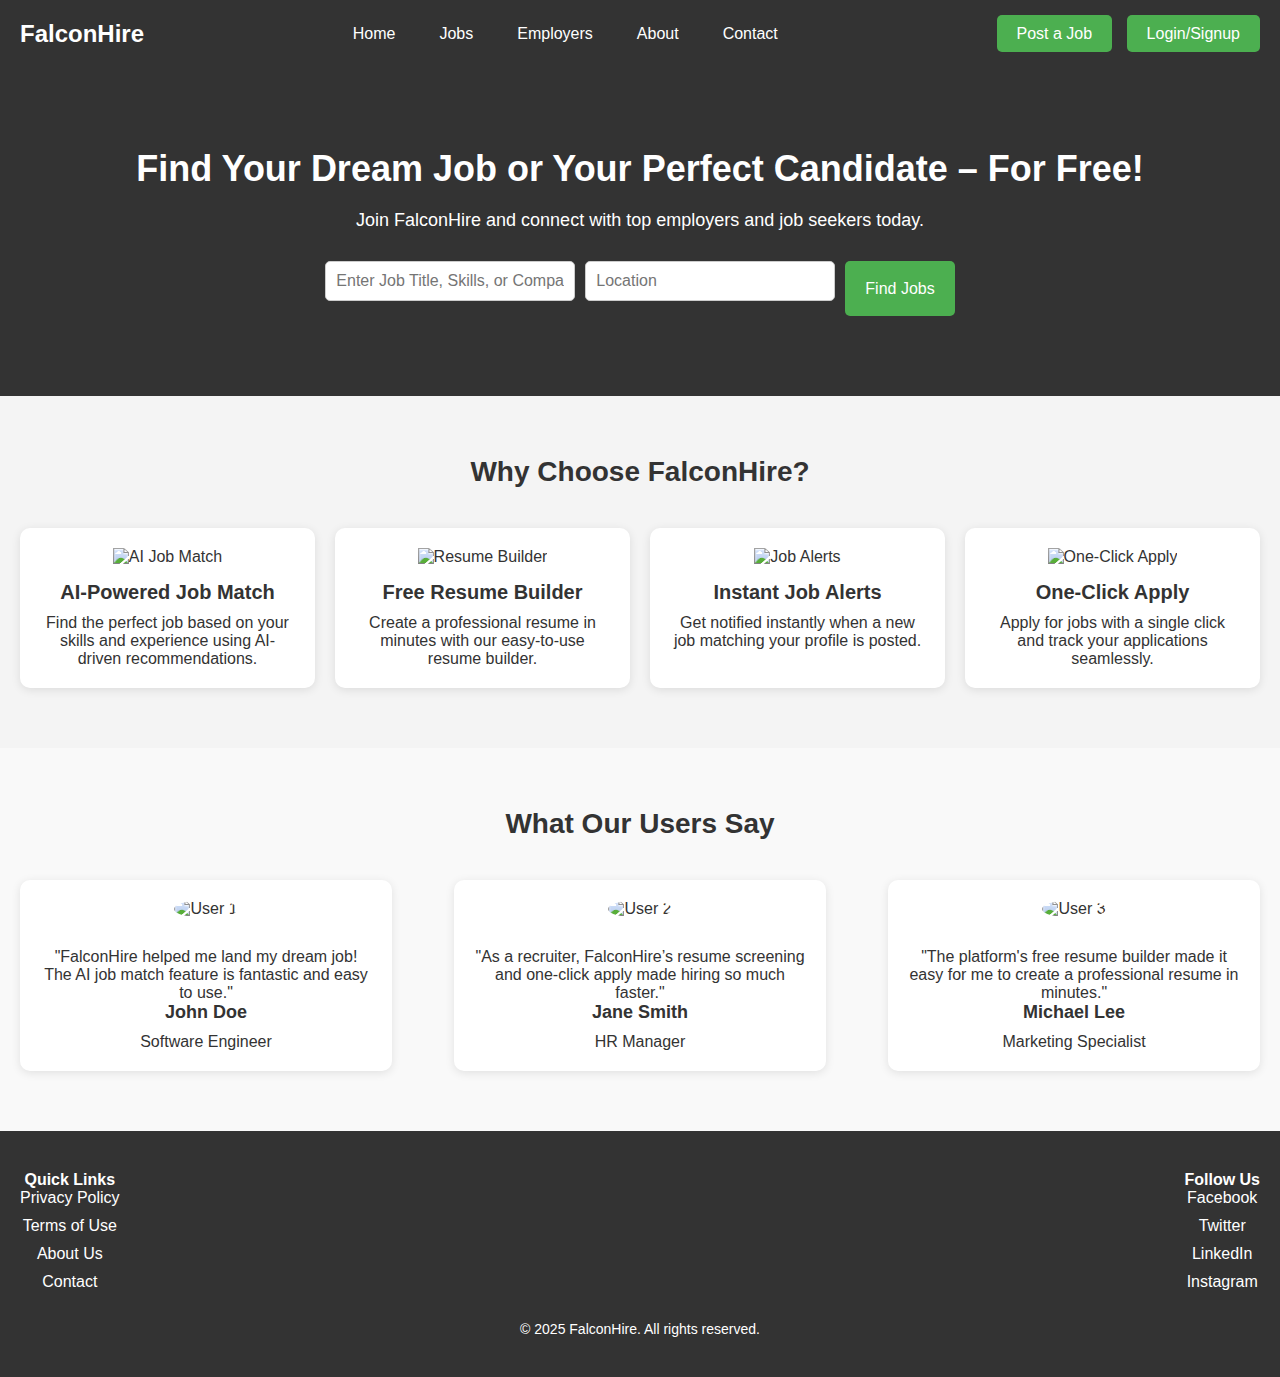
==== index.html @ 99f93672 "Landing page and Login Signup" ====
<!DOCTYPE html>
<html lang="en">
<head>
    <meta charset="UTF-8">
    <meta name="viewport" content="width=device-width, initial-scale=1.0">
    <title>FalconHire</title>
    <link rel="stylesheet" href="style.css">
    <script src="script.js" defer></script>
</head>
<body>

    <!-- Header -->
    <header>
        <nav class="navbar">
            <h3 class="logo">FalconHire</h3>
            <ul class="nav-links">
                <li><a href="#">Home</a></li>
                <li><a href="#">Jobs</a></li>
                <li><a href="#">Employers</a></li>
                <li><a href="#">About</a></li>
                <li><a href="#">Contact</a></li>
            </ul>
            <div class="cta-buttons">
                <a href="#" class="post-job-btn">Post a Job</a>
                <a href="login.html" class="login-btn">Login/Signup</a>
            </div>
            <div class="hamburger" id="hamburger-menu">☰</div>
        </nav>
    </header>

    <!-- Hero Section -->
    <section class="hero">
        <div class="hero-content">
            <h1>Find Your Dream Job or Your Perfect Candidate – For Free!</h1>
            <p>Join FalconHire and connect with top employers and job seekers today.</p>
            <div class="search-bar">
                <input type="text" placeholder="Enter Job Title, Skills, or Company">
                <input type="text" placeholder="Location">
                <button class="find-jobs-btn">Find Jobs</button>
            </div>
        </div>
    </section>

    <!-- Key Features Section -->
    <section class="key-features">
        <h2>Why Choose FalconHire?</h2>
        <div class="features-grid">
            <div class="feature">
                <img src="ai-match-icon.png" alt="AI Job Match">
                <h3>AI-Powered Job Match</h3>
                <p>Find the perfect job based on your skills and experience using AI-driven recommendations.</p>
            </div>
            <div class="feature">
                <img src="resume-builder-icon.png" alt="Resume Builder">
                <h3>Free Resume Builder</h3>
                <p>Create a professional resume in minutes with our easy-to-use resume builder.</p>
            </div>
            <div class="feature">
                <img src="job-alerts-icon.png" alt="Job Alerts">
                <h3>Instant Job Alerts</h3>
                <p>Get notified instantly when a new job matching your profile is posted.</p>
            </div>
            <div class="feature">
                <img src="one-click-apply-icon.png" alt="One-Click Apply">
                <h3>One-Click Apply</h3>
                <p>Apply for jobs with a single click and track your applications seamlessly.</p>
            </div>
        </div>
    </section>

    <!-- Testimonials Section -->
    <section class="testimonials">
        <h2>What Our Users Say</h2>
        <div class="testimonial-cards">
            <div class="testimonial">
                <img src="testimonial-1.jpg" alt="User 1">
                <p>"FalconHire helped me land my dream job! The AI job match feature is fantastic and easy to use."</p>
                <h4>John Doe</h4>
                <p>Software Engineer</p>
            </div>
            <div class="testimonial">
                <img src="testimonial-2.jpg" alt="User 2">
                <p>"As a recruiter, FalconHire’s resume screening and one-click apply made hiring so much faster."</p>
                <h4>Jane Smith</h4>
                <p>HR Manager</p>
            </div>
            <div class="testimonial">
                <img src="testimonial-3.jpg" alt="User 3">
                <p>"The platform's free resume builder made it easy for me to create a professional resume in minutes."</p>
                <h4>Michael Lee</h4>
                <p>Marketing Specialist</p>
            </div>
        </div>
    </section>

    <!-- Footer Section -->
    <footer>
        <div class="footer-content">
            <div class="quick-links">
                <h4>Quick Links</h4>
                <ul>
                    <li><a href="#">Privacy Policy</a></li>
                    <li><a href="#">Terms of Use</a></li>
                    <li><a href="#">About Us</a></li>
                    <li><a href="#">Contact</a></li>
                </ul>
            </div>
            <div class="social-media">
                <h4>Follow Us</h4>
                <ul>
                    <li><a href="#">Facebook</a></li>
                    <li><a href="#">Twitter</a></li>
                    <li><a href="#">LinkedIn</a></li>
                    <li><a href="#">Instagram</a></li>
                </ul>
            </div>
        </div>
        <div class="footer-bottom">
            <p>&copy; 2025 FalconHire. All rights reserved.</p>
        </div>
    </footer>

    <!-- Scroll-to-Top Button -->
    <button id="scroll-to-top" title="Go to top">↑</button>

</body>
</html>

<!-- Login/Signup Page HTML -->
<!DOCTYPE html>
<html lang="en">
<head>
    <meta charset="UTF-8">
    <meta name="viewport" content="width=device-width, initial-scale=1.0">
    <title>Login/Signup - FalconHire</title>
    <link rel="stylesheet" href="style.css">
    <script src="script.js" defer></script>
</head>
<body>


</body>
</html>
---- style.css ----
/* Global Styles */
* {
    margin: 0;
    padding: 0;
    box-sizing: border-box;
    font-family: Arial, sans-serif;
}

body {
    background-color: #f4f4f4;
    color: #333;
}

/* Header */
header {
    background-color: #333;
    color: #fff;
    padding: 20px 0;
    position: sticky;
    top: 0;
    z-index: 1000;
}

.navbar {
    display: flex;
    justify-content: space-between;
    align-items: center;
    padding: 0 20px;
}

.navbar .logo {
    font-size: 24px;
    font-weight: bold;
}

.nav-links {
    list-style: none;
    display: flex;
    gap: 20px;
}

.nav-links li a {
    color: #fff;
    text-decoration: none;
    font-size: 16px;
    padding: 8px 12px;
    transition: background-color 0.3s;
}

.nav-links li a:hover {
    background-color: #555;
    border-radius: 5px;
}

.cta-buttons a {
    color: #fff;
    background-color: #4CAF50;
    padding: 10px 20px;
    text-decoration: none;
    border-radius: 5px;
    font-size: 16px;
    margin-left: 10px;
}

.cta-buttons a:hover {
    background-color: #45a049;
}

.hamburger {
    display: none;
    font-size: 30px;
    cursor: pointer;
}

/* Hero Section */
.hero {
    background-color: #333;
    color: #fff;
    padding: 80px 20px;
    text-align: center;
}

.hero h1 {
    font-size: 36px;
    margin-bottom: 20px;
}

.hero p {
    font-size: 18px;
    margin-bottom: 30px;
}

.search-bar {
    display: flex;
    justify-content: center;
    gap: 10px;
}

.search-bar input {
    padding: 10px;
    width: 250px;
    border: 1px solid #ccc;
    border-radius: 5px;
    font-size: 16px;
}

.find-jobs-btn {
    padding: 10px 20px;
    background-color: #4CAF50;
    color: white;
    border: none;
    border-radius: 5px;
    cursor: pointer;
    font-size: 16px;
}

.find-jobs-btn:hover {
    background-color: #45a049;
}

/* Key Features Section */
.key-features {
    padding: 60px 20px;
    text-align: center;
}

.key-features h2 {
    font-size: 28px;
    margin-bottom: 40px;
}

.features-grid {
    display: grid;
    grid-template-columns: repeat(4, 1fr);
    gap: 20px;
}

.feature {
    background-color: #fff;
    padding: 20px;
    border-radius: 10px;
    box-shadow: 0 2px 10px rgba(0, 0, 0, 0.1);
    text-align: center;
}

.feature img {
    width: 50px;
    height: 50px;
    margin-bottom: 15px;
}

.feature h3 {
    font-size: 20px;
    margin-bottom: 10px;
}

.feature p {
    font-size: 16px;
}

/* Testimonials Section */
.testimonials {
    padding: 60px 20px;
    background-color: #f9f9f9;
    text-align: center;
}

.testimonials h2 {
    font-size: 28px;
    margin-bottom: 40px;
}

.testimonial-cards {
    display: flex;
    justify-content: space-between;
    gap: 20px;
}

.testimonial {
    background-color: #fff;
    padding: 20px;
    border-radius: 10px;
    box-shadow: 0 2px 10px rgba(0, 0, 0, 0.1);
    width: 30%;
    text-align: center;
}

.testimonial img {
    width: 100px;
    height: 100px;
    border-radius: 50%;
    margin-bottom: 20px;
}

.testimonial h4 {
    font-size: 18px;
    margin-bottom: 5px;
}

.testimonial p {
    font-size: 16px;
}

/* Footer Section */
footer {
    background-color: #333;
    color: #fff;
    padding: 40px 20px;
    text-align: center;
}

.footer-content {
    display: flex;
    justify-content: space-between;
    margin-bottom: 20px;
}

.quick-links ul, .social-media ul {
    list-style: none;
    padding: 0;
}

.quick-links ul li, .social-media ul li {
    margin-bottom: 10px;
}

.quick-links ul li a, .social-media ul li a {
    color: #fff;
    text-decoration: none;
    font-size: 16px;
}

.quick-links ul li a:hover, .social-media ul li a:hover {
    text-decoration: underline;
}

.footer-bottom {
    font-size: 14px;
}

/* Scroll-to-Top Button */
#scroll-to-top {
    position: fixed;
    bottom: 20px;
    right: 20px;
    background-color: #4CAF50;
    color: white;
    border: none;
    padding: 10px 15px;
    border-radius: 50%;
    cursor: pointer;
    display: none;
}

#scroll-to-top:hover {
    background-color: #45a049;
}

/* Login/Signup Page Styles */
.form-container {
    background-color: #fff;
    padding: 30px;
    border-radius: 10px;
    box-shadow: 0 2px 10px rgba(0, 0, 0, 0.1);
    width: 100%;
    max-width: 400px;
    text-align: center;
    margin: 0 auto;
}

h2 {
    margin-bottom: 20px;
    font-size: 24px;
}

form {
    display: flex;
    flex-direction: column;
}

label {
    font-size: 14px;
    margin-bottom: 5px;
    text-align: left;
}

input {
    margin-bottom: 15px;
    padding: 10px;
    font-size: 16px;
    border: 1px solid #ccc;
    border-radius: 5px;
}

button {
    padding: 12px;
    background-color: #4CAF50;
    color: white;
    border: none;
    border-radius: 5px;
    cursor: pointer;
    font-size: 16px;
}

button:hover {
    background-color: #45a049;
}

p {
    font-size: 14px;
    margin-top: 10px;
}

a {
    color: #4CAF50;
    text-decoration: none;
}

a:hover {
    text-decoration: underline;
}

/* Responsive Design */
@media (max-width: 768px) {
    .navbar {
        flex-direction: column;
        align-items: flex-start;
    }

    .nav-links {
        flex-direction: column;
        margin-top: 20px;
    }

    .nav-links li {
        margin-bottom: 10px;
    }

    .cta-buttons {
        display: flex;
        flex-direction: column;
        align-items: flex-start;
        margin-top: 20px;
    }

    .cta-buttons a {
        margin-bottom: 10px;
    }

    .features-grid {
        grid-template-columns: repeat(2, 1fr);
    }

    .testimonial-cards {
        flex-direction: column;
    }

    .footer-content {
        flex-direction: column;
        text-align: left;
    }

    .footer-content > div {
        margin-bottom: 20px;
    }

    .hero h1 {
        font-size: 28px;
    }

    .hero p {
        font-size: 16px;
    }

    .search-bar {
        flex-direction: column;
        align-items: center;
    }

    .search-bar input {
        width: 200px;
    }

    .find-jobs-btn {
        width: 100%;
        margin-top: 10px;
    }

    .testimonial-cards {
        flex-direction: column;
        gap: 20px;
    }

    .testimonial {
        width: 100%;
    }
}

@media (max-width: 480px) {
    .hero h1 {
        font-size: 24px;
    }

    .hero p {
        font-size: 14px;
    }

    .form-container {
        padding: 20px;
    }

    h2 {
        font-size: 20px;
    }

    input {
        font-size: 14px;
    }

    button {
        font-size: 14px;
    }
}
---- style.css ----
/* Global Styles */
* {
    margin: 0;
    padding: 0;
    box-sizing: border-box;
    font-family: Arial, sans-serif;
}

body {
    background-color: #f4f4f4;
    color: #333;
}

/* Header */
header {
    background-color: #333;
    color: #fff;
    padding: 20px 0;
    position: sticky;
    top: 0;
    z-index: 1000;
}

.navbar {
    display: flex;
    justify-content: space-between;
    align-items: center;
    padding: 0 20px;
}

.navbar .logo {
    font-size: 24px;
    font-weight: bold;
}

.nav-links {
    list-style: none;
    display: flex;
    gap: 20px;
}

.nav-links li a {
    color: #fff;
    text-decoration: none;
    font-size: 16px;
    padding: 8px 12px;
    transition: background-color 0.3s;
}

.nav-links li a:hover {
    background-color: #555;
    border-radius: 5px;
}

.cta-buttons a {
    color: #fff;
    background-color: #4CAF50;
    padding: 10px 20px;
    text-decoration: none;
    border-radius: 5px;
    font-size: 16px;
    margin-left: 10px;
}

.cta-buttons a:hover {
    background-color: #45a049;
}

.hamburger {
    display: none;
    font-size: 30px;
    cursor: pointer;
}

/* Hero Section */
.hero {
    background-color: #333;
    color: #fff;
    padding: 80px 20px;
    text-align: center;
}

.hero h1 {
    font-size: 36px;
    margin-bottom: 20px;
}

.hero p {
    font-size: 18px;
    margin-bottom: 30px;
}

.search-bar {
    display: flex;
    justify-content: center;
    gap: 10px;
}

.search-bar input {
    padding: 10px;
    width: 250px;
    border: 1px solid #ccc;
    border-radius: 5px;
    font-size: 16px;
}

.find-jobs-btn {
    padding: 10px 20px;
    background-color: #4CAF50;
    color: white;
    border: none;
    border-radius: 5px;
    cursor: pointer;
    font-size: 16px;
}

.find-jobs-btn:hover {
    background-color: #45a049;
}

/* Key Features Section */
.key-features {
    padding: 60px 20px;
    text-align: center;
}

.key-features h2 {
    font-size: 28px;
    margin-bottom: 40px;
}

.features-grid {
    display: grid;
    grid-template-columns: repeat(4, 1fr);
    gap: 20px;
}

.feature {
    background-color: #fff;
    padding: 20px;
    border-radius: 10px;
    box-shadow: 0 2px 10px rgba(0, 0, 0, 0.1);
    text-align: center;
}

.feature img {
    width: 50px;
    height: 50px;
    margin-bottom: 15px;
}

.feature h3 {
    font-size: 20px;
    margin-bottom: 10px;
}

.feature p {
    font-size: 16px;
}

/* Testimonials Section */
.testimonials {
    padding: 60px 20px;
    background-color: #f9f9f9;
    text-align: center;
}

.testimonials h2 {
    font-size: 28px;
    margin-bottom: 40px;
}

.testimonial-cards {
    display: flex;
    justify-content: space-between;
    gap: 20px;
}

.testimonial {
    background-color: #fff;
    padding: 20px;
    border-radius: 10px;
    box-shadow: 0 2px 10px rgba(0, 0, 0, 0.1);
    width: 30%;
    text-align: center;
}

.testimonial img {
    width: 100px;
    height: 100px;
    border-radius: 50%;
    margin-bottom: 20px;
}

.testimonial h4 {
    font-size: 18px;
    margin-bottom: 5px;
}

.testimonial p {
    font-size: 16px;
}

/* Footer Section */
footer {
    background-color: #333;
    color: #fff;
    padding: 40px 20px;
    text-align: center;
}

.footer-content {
    display: flex;
    justify-content: space-between;
    margin-bottom: 20px;
}

.quick-links ul, .social-media ul {
    list-style: none;
    padding: 0;
}

.quick-links ul li, .social-media ul li {
    margin-bottom: 10px;
}

.quick-links ul li a, .social-media ul li a {
    color: #fff;
    text-decoration: none;
    font-size: 16px;
}

.quick-links ul li a:hover, .social-media ul li a:hover {
    text-decoration: underline;
}

.footer-bottom {
    font-size: 14px;
}

/* Scroll-to-Top Button */
#scroll-to-top {
    position: fixed;
    bottom: 20px;
    right: 20px;
    background-color: #4CAF50;
    color: white;
    border: none;
    padding: 10px 15px;
    border-radius: 50%;
    cursor: pointer;
    display: none;
}

#scroll-to-top:hover {
    background-color: #45a049;
}

/* Login/Signup Page Styles */
.form-container {
    background-color: #fff;
    padding: 30px;
    border-radius: 10px;
    box-shadow: 0 2px 10px rgba(0, 0, 0, 0.1);
    width: 100%;
    max-width: 400px;
    text-align: center;
    margin: 0 auto;
}

h2 {
    margin-bottom: 20px;
    font-size: 24px;
}

form {
    display: flex;
    flex-direction: column;
}

label {
    font-size: 14px;
    margin-bottom: 5px;
    text-align: left;
}

input {
    margin-bottom: 15px;
    padding: 10px;
    font-size: 16px;
    border: 1px solid #ccc;
    border-radius: 5px;
}

button {
    padding: 12px;
    background-color: #4CAF50;
    color: white;
    border: none;
    border-radius: 5px;
    cursor: pointer;
    font-size: 16px;
}

button:hover {
    background-color: #45a049;
}

p {
    font-size: 14px;
    margin-top: 10px;
}

a {
    color: #4CAF50;
    text-decoration: none;
}

a:hover {
    text-decoration: underline;
}

/* Responsive Design */
@media (max-width: 768px) {
    .navbar {
        flex-direction: column;
        align-items: flex-start;
    }

    .nav-links {
        flex-direction: column;
        margin-top: 20px;
    }

    .nav-links li {
        margin-bottom: 10px;
    }

    .cta-buttons {
        display: flex;
        flex-direction: column;
        align-items: flex-start;
        margin-top: 20px;
    }

    .cta-buttons a {
        margin-bottom: 10px;
    }

    .features-grid {
        grid-template-columns: repeat(2, 1fr);
    }

    .testimonial-cards {
        flex-direction: column;
    }

    .footer-content {
        flex-direction: column;
        text-align: left;
    }

    .footer-content > div {
        margin-bottom: 20px;
    }

    .hero h1 {
        font-size: 28px;
    }

    .hero p {
        font-size: 16px;
    }

    .search-bar {
        flex-direction: column;
        align-items: center;
    }

    .search-bar input {
        width: 200px;
    }

    .find-jobs-btn {
        width: 100%;
        margin-top: 10px;
    }

    .testimonial-cards {
        flex-direction: column;
        gap: 20px;
    }

    .testimonial {
        width: 100%;
    }
}

@media (max-width: 480px) {
    .hero h1 {
        font-size: 24px;
    }

    .hero p {
        font-size: 14px;
    }

    .form-container {
        padding: 20px;
    }

    h2 {
        font-size: 20px;
    }

    input {
        font-size: 14px;
    }

    button {
        font-size: 14px;
    }
}
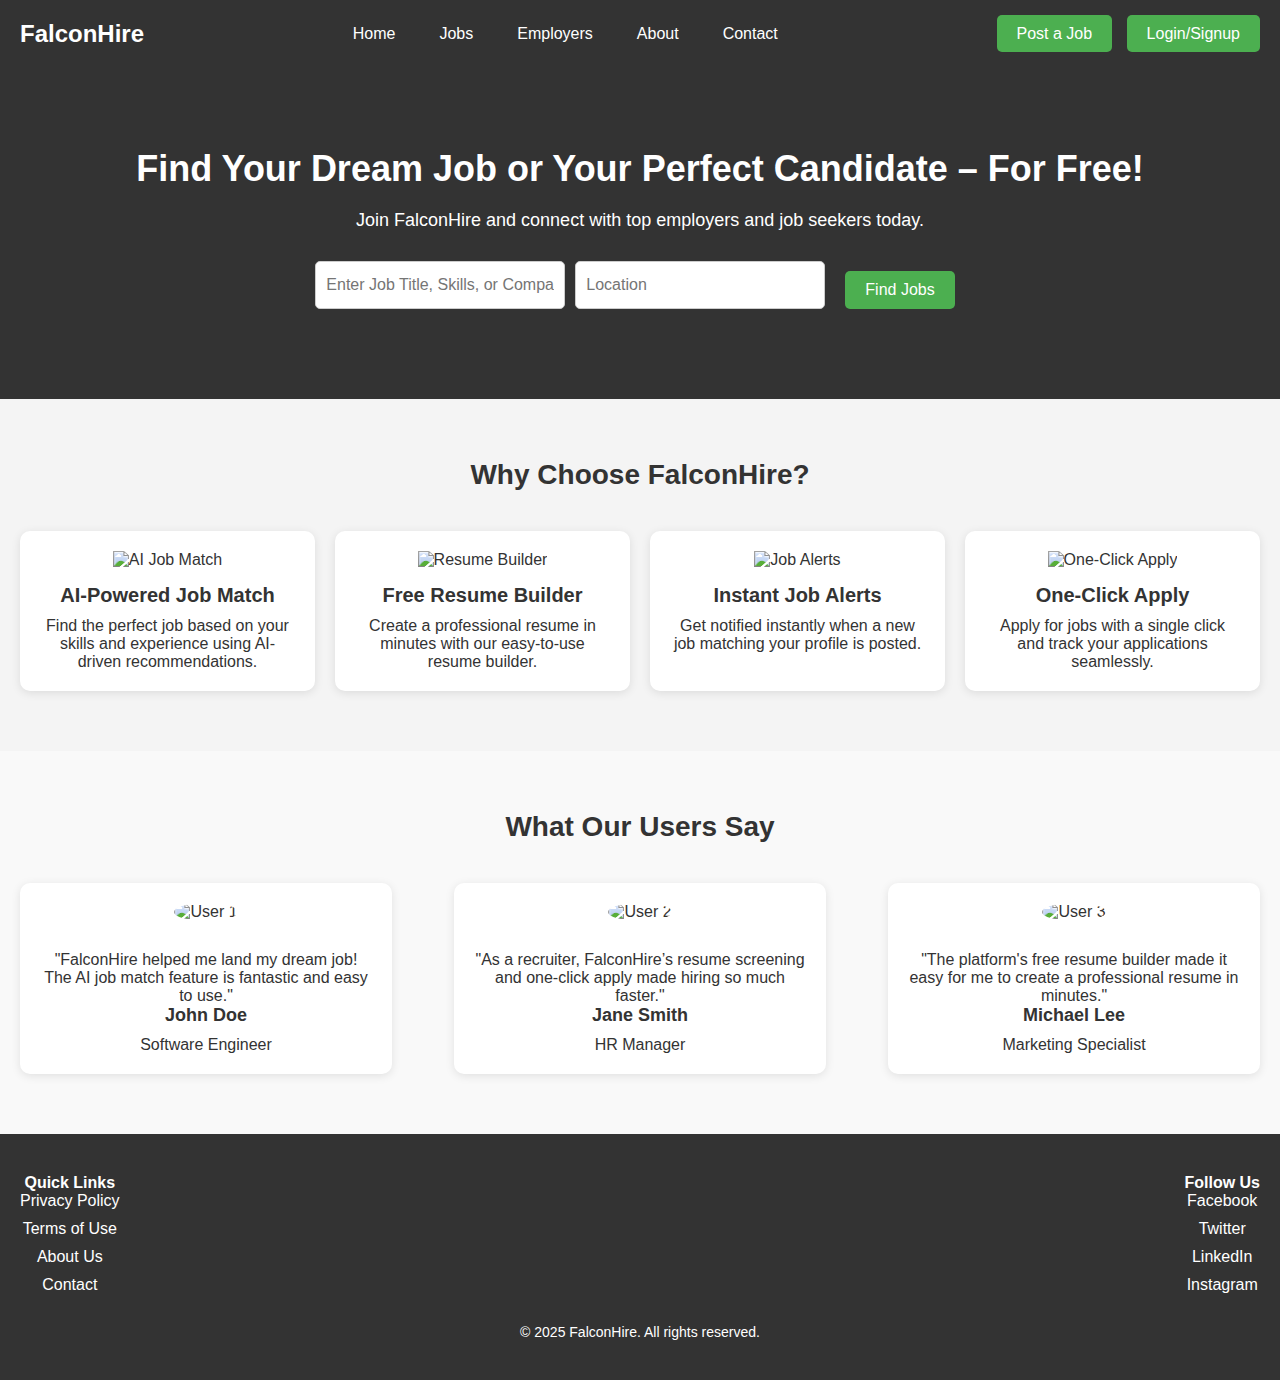
==== commit d39dac52: "Add login and signup" ====
--- a/index.html
+++ b/index.html
@@ -22,7 +22,7 @@
             </ul>
             <div class="cta-buttons">
                 <a href="#" class="post-job-btn">Post a Job</a>
-                <a href="login.html" class="login-btn">Login/Signup</a>
+                <a href="#" class="login-btn" id="open-login-signup">Login/Signup</a>
             </div>
             <div class="hamburger" id="hamburger-menu">☰</div>
         </nav>
@@ -123,21 +123,42 @@
     <!-- Scroll-to-Top Button -->
     <button id="scroll-to-top" title="Go to top">↑</button>
 
-</body>
-</html>
+    <!-- Login and Signup Modals -->
 
-<!-- Login/Signup Page HTML -->
-<!DOCTYPE html>
-<html lang="en">
-<head>
-    <meta charset="UTF-8">
-    <meta name="viewport" content="width=device-width, initial-scale=1.0">
-    <title>Login/Signup - FalconHire</title>
-    <link rel="stylesheet" href="style.css">
-    <script src="script.js" defer></script>
-</head>
-<body>
+    <!-- Login Modal -->
+<div id="loginModal" class="modal">
+    <div class="modal-content">
+        <span id="closeLoginBtn" class="close">&times;</span>
+        <h2>Login</h2>
+        <form id="loginForm">
+            <label for="loginUsername">Username:</label>
+            <input type="text" id="loginUsername" name="username" required><br><br>
+            <label for="loginPassword">Password:</label>
+            <input type="password" id="loginPassword" name="password" required><br><br>
+            <button type="submit">Login</button>
+        </form>
+        <p>Don't have an account? <a href="signup.html" id="open-signup">Sign up here</a></p>
+    </div>
+</div>
 
+
+
+    <!-- Signup Modal -->
+    <div id="signupModal" class="modal">
+        <div class="modal-content">
+            <span id="closeSignupBtn" class="close">&times;</span>
+            <h2>Signup</h2>
+            <form id="signupForm">
+                <label for="signupUsername">Username:</label>
+                <input type="text" id="signupUsername" name="username" required><br><br>
+                <label for="signupEmail">Email:</label>
+                <input type="email" id="signupEmail" name="email" required><br><br>
+                <label for="signupPassword">Password:</label>
+                <input type="password" id="signupPassword" name="password" required><br><br>
+                <button type="submit">Signup</button>
+            </form>
+        </div>
+    </div>
 
 </body>
 </html>
--- a/style.css
+++ b/style.css
@@ -421,3 +421,61 @@
         font-size: 14px;
     }
 }
+
+
+body {
+    font-family: Arial, sans-serif;
+}
+
+button {
+    padding: 10px 20px;
+    font-size: 16px;
+    cursor: pointer;
+    margin: 10px;
+}
+
+.modal {
+    display: none;
+    position: fixed;
+    z-index: 1;
+    left: 0;
+    top: 0;
+    width: 100%;
+    height: 100%;
+    overflow: auto;
+    background-color: rgba(0, 0, 0, 0.4);
+}
+
+.modal-content {
+    background-color: #fefefe;
+    margin: 15% auto;
+    padding: 20px;
+    border: 1px solid #888;
+    width: 300px;
+    box-shadow: 0 4px 8px rgba(0, 0, 0, 0.2);
+}
+
+.close {
+    color: #aaa;
+    float: right;
+    font-size: 28px;
+    font-weight: bold;
+}
+
+.close:hover,
+.close:focus {
+    color: black;
+    text-decoration: none;
+    cursor: pointer;
+}
+
+form {
+    display: flex;
+    flex-direction: column;
+}
+
+input {
+    margin-bottom: 10px;
+    padding: 8px;
+    font-size: 14px;
+}
